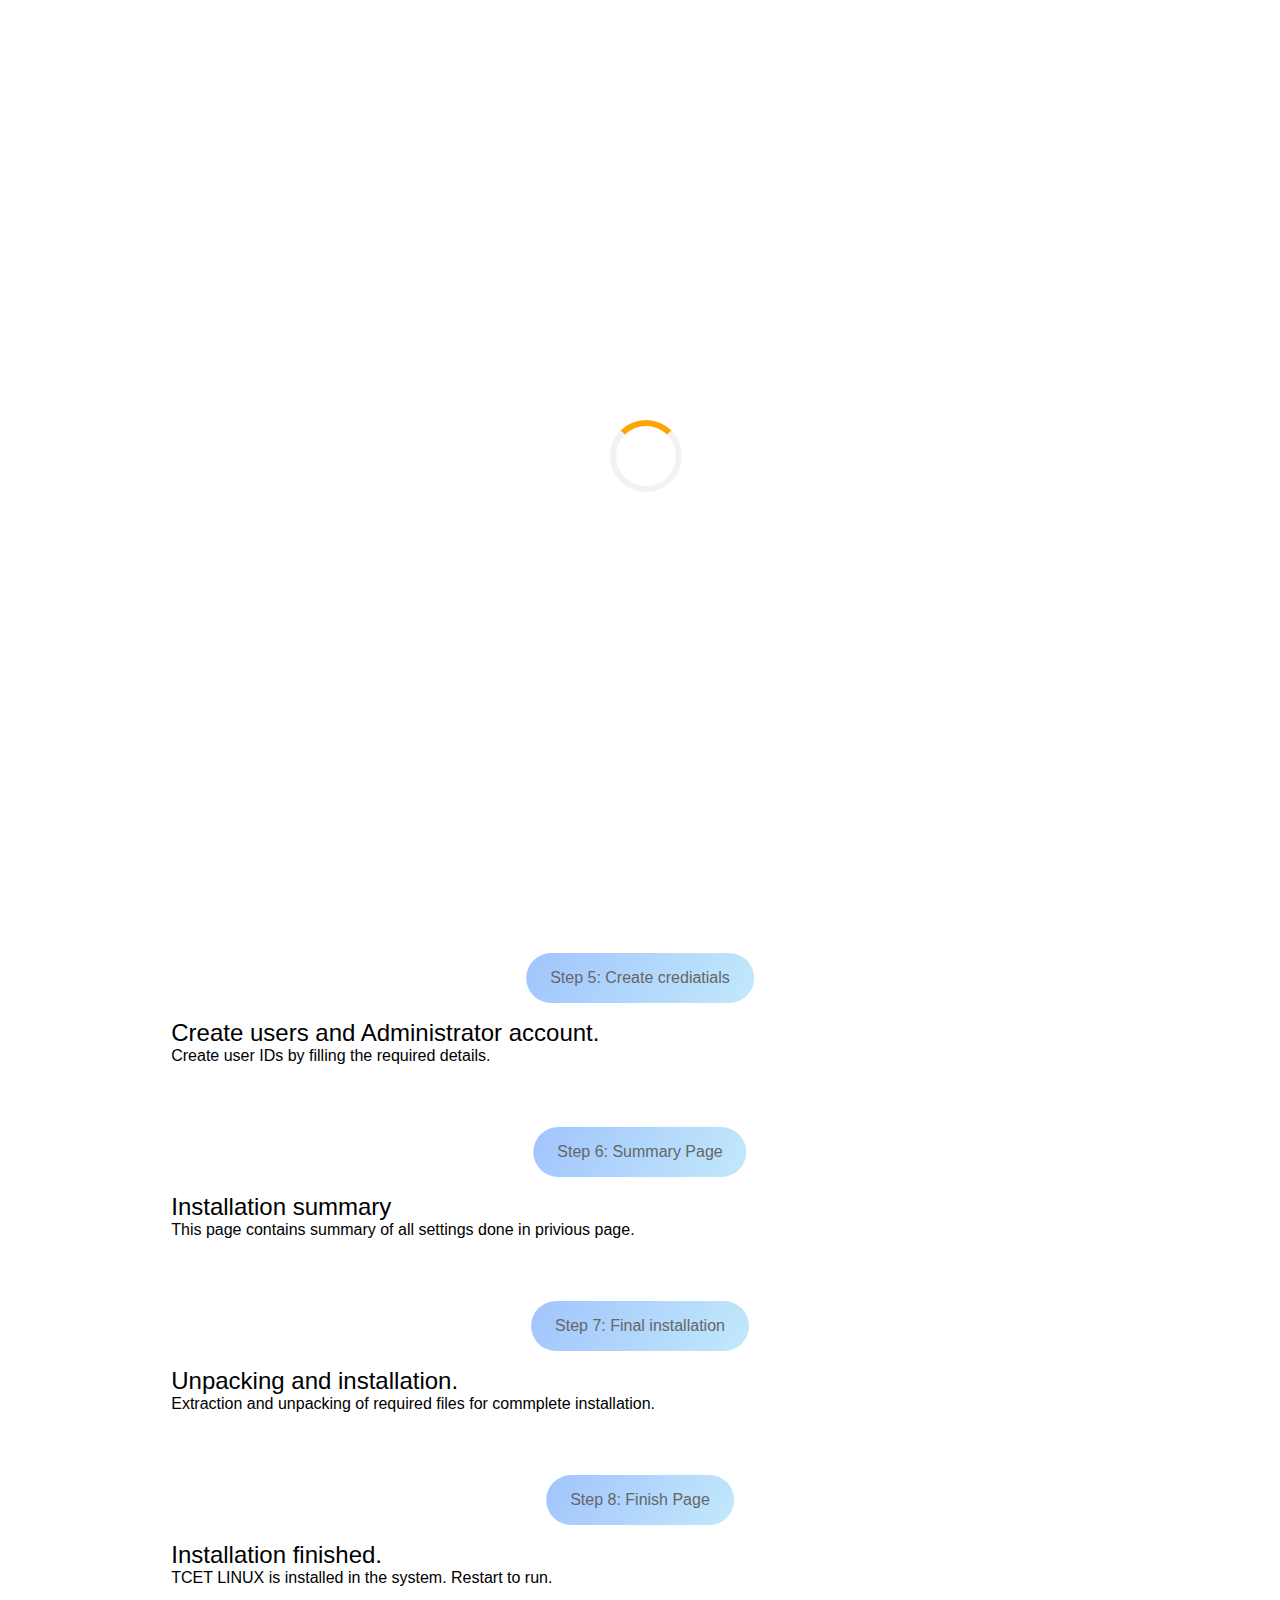
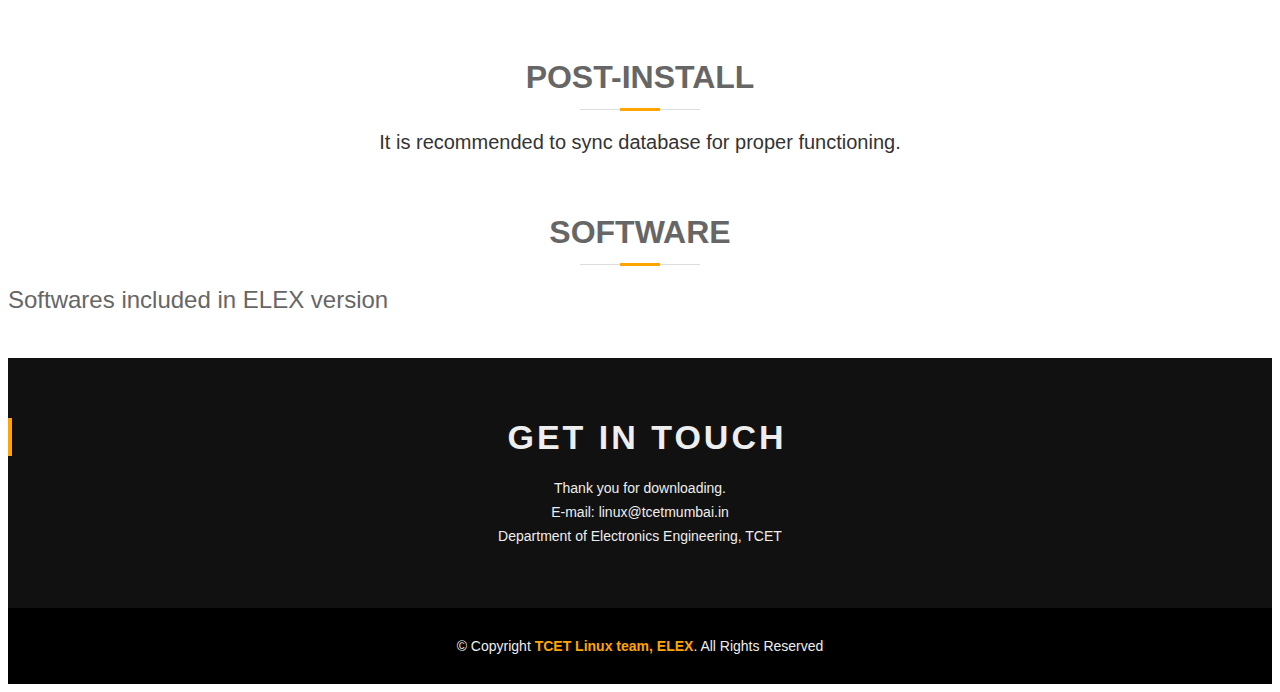
==== manual.html @ af1a0d44 "Add files via upload" ====
<!--
   Source code of the TCET Linux Website

     SPDX-FileCopyrightText: 2021 DemonKiller <linux@tcetmumbai.in>
     SPDX-License-Identifier: MIT
     
   Redistribution and use in source and binary forms, with or without
   modification, are permitted provided that the following conditions
   are met:

     1. Redistributions of source code must retain the above copyright
        notice, this list of conditions and the following disclaimer.
     2. Redistributions in binary form must reproduce the above copyright
        notice, this list of conditions and the following disclaimer in the
        documentation and/or other materials provided with the distribution.
   
        THIS SOFTWARE IS PROVIDED BY THE COPYRIGHT HOLDERS AND CONTRIBUTORS "AS IS"
   AND ANY EXPRESS OR IMPLIED WARRANTIES, INCLUDING, BUT NOT LIMITED TO, THE
   IMPLIED WARRANTIES OF MERCHANTABILITY AND FITNESS FOR A PARTICULAR PURPOSE
   ARE DISCLAIMED. IN NO EVENT SHALL THE COPYRIGHT HOLDER OR CONTRIBUTORS BE
   LIABLE FOR ANY DIRECT, INDIRECT, INCIDENTAL, SPECIAL, EXEMPLARY, OR
   CONSEQUENTIAL DAMAGES (INCLUDING, BUT NOT LIMITED TO, PROCUREMENT OF
   SUBSTITUTE GOODS OR SERVICES; LOSS OF USE, DATA, OR PROFITS; OR BUSINESS
   INTERRUPTION) HOWEVER CAUSED AND ON ANY THEORY OF LIABILITY, WHETHER IN
   CONTRACT, STRICT LIABILITY, OR TORT (INCLUDING NEGLIGENCE OR OTHERWISE)
   ARISING IN ANY WAY OUT OF THE USE OF THIS SOFTWARE, EVEN IF ADVISED OF THE
   POSSIBILITY OF SUCH DAMAGE.
-->

<!DOCTYPE html>
<html lang="en">

<head>
    <meta charset="utf-8">
    <title>TCET Linux - Manual</title>
    <meta content="width=device-width, initial-scale=1, maximum-scale=1" name="viewport">

    <meta http-equiv="Cache-Control" content="no-cache, no-store, must-revalidate" />
    <meta http-equiv="Pragma" content="no-cache" />
    <meta http-equiv="Expires" content="0" />

    <!-- Libraries CSS Files -->
    <link href="https://cdnjs.cloudflare.com/ajax/libs/font-awesome/4.7.0/css/font-awesome.min.css" rel="stylesheet">


    <!-- Main Stylesheet File -->
    <link href="css/style.css" rel="stylesheet">
    <link href="css/custom.css" rel="stylesheet">
    <link href="css/custom2.css" rel="stylesheet">
    <link href="css/animate.css" rel="stylesheet">
    <link rel="shortcut icon" href="img/logo.png">

    <link href="css/owl.carousel.min.css" rel="stylesheet">
    <link href="css/venobox.css" rel="stylesheet">

    
</head>

<body>

    <!--==========================
    Header
  ============================-->
    <header id="header">
        <div class="container-fluid">

            <div id="logo" class="pull-left">
                <h1><a href="#intro" class="scrollto">TCET Linux - Manual</a></h1>
            </div>

            <nav id="nav-menu-container">
                <ul class="nav-menu">
                    <li class="menu-active"><a href="#intro"></a></li>
                    <li><a href="#manual">Installation</a></li>
                    <li><a href="#Postinstall">Post-install</a></li>
                    <li><a href="#software">software</a></li>
                    <li><a href="index.html">home</a></li>
                </ul>
            </nav>
            <!-- #nav-menu-container -->
        </div>
    </header>

    <!--gen-in = general instructions-->
    

    <section id="manual" >
        
        <div class="section-header">
            <h3 style="padding-top: 100px;">Steps to install TCET Linux</h3>
        </div>
        <div class="side-content">
            <div class="post">
                <div class="post-content">
                    <div class="post-image">
                        <p style="font-size: 2rem;">First launch the installer by typing, "installer" in start menu</p>
                        <div><img src="./img/01-welcome.png" class="img" alt=""></div>
                        <div class="post-info flex-row">
                            <span>Step 1: On the welcome page</span>
                        </div>
                    </div>
    
                    <div class="post-title">
                        <a href="">Language selection</a>
                        <p>Select your desired Language for installation form the dropdown list.</p>
                        <!-- <button class="btn post-btn">Read More</button> -->
                    </div>
                </div>
                <div class="post-content">
                    <div class="post-image">
                        <div><img src="./img/02-timezone.png" class="img" alt=""></div>
                        <div class="post-info flex-row">
                            <span>Step 2: Timezone selection</span>
                        </div>
                    </div>
    
                    <div class="post-title">
                        <a href="">Location and Timezone</a>
                        <p>Select your Region and Zone for the Timezone. You can also change the language for dates and numbers by clicking change button.</p>
                        <!-- <button class="btn post-btn">Read More</button> -->
                    </div>
                </div>
                <div class="post-content">
                    <div class="post-image">
                        <div><img src="./img/03-keyboard.png" class="img" alt=""></div>
                        <div class="post-info flex-row">
                            <span>Step 3: Keyboard selection</span>
                        </div>
                    </div>
    
                    <div class="post-title">
                        <a href="">Keyboard model selection.</a>
                        <p>Select the keyboard model avaliable to you. Select writing language.</p>
                        <!-- <button class="btn post-btn">Read More</button> -->
                    </div>
                </div>
                <div class="post-content">
                    <div class="post-image">
                        <div><img src="./img/04-partition.png" class="img" alt=""></div>
                        <div class="post-info flex-row">
                                <span>Step 4: Partitions</span>
                        </div>
                    </div>
    
                    <div class="post-title">
                        <a href="">Make Partitions</a>
                        <p>Select appropriate settings and create required partitons.</p>
                        <!-- <button class="btn post-btn">Read More</button> -->
                    </div>
                </div>
    
                <div class="post-content">
                    <div class="post-image">
                        <div><img src="./img/05-cred.png" class="img" alt=""></div>
                        <div class="post-info flex-row">
                            <span>Step 5: Create crediatials</span>
                        </div>
                    </div>
    
                    <div class="post-title">
                        <a href="#">Create users and Administrator account.</a>
                        <p>Create user IDs by filling the required details.</p>
                        <!-- <button class="btn post-btn">Read More</button> -->
                    </div>
                </div>
    
    
                <div class="post-content">
                    <div class="post-image">
                        <div><img src="./img/06-summary.png" class="img" alt=""></div>
                        <div class="post-info flex-row">
                            <span>Step 6: Summary Page</span>
                        </div>
                    </div>
    
                    <div class="post-title">
                        <a href="">Installation summary</a>
                        <p>This page contains summary of all settings done in privious page.</p>
                        <!-- <button class="btn post-btn">Read More</button> -->
                    </div>
                </div>
    
    
                <div class="post-content">
                    <div class="post-image">
                        <div><img src="./img/08-installation2.png" class="img" alt=""></div>
                        <div class="post-info flex-row">
                            <span>Step 7: Final installation</span>
                        </div>
                    </div>
    
                    <div class="post-title">
                        <a href="">Unpacking and installation.</a>
                        <p>Extraction and unpacking of required files for commplete installation.</p>
                        <!-- <button class="btn post-btn">Read More</button> -->
                    </div>
                </div>
    
    
                
    
    
                <div class="post-content">
                    <div class="post-image">
                        <div><img src="./img/09-finish.png" class="img" alt=""></div>
                        <div class="post-info flex-row">
                            <span>Step 8: Finish Page</span>
                        </div>
                    </div>
    
                    <div class="post-title">
                        <a href="">Installation finished.</a>
                        <p>TCET LINUX is installed in the system. Restart to run.</p>
                        <!-- <button class="btn post-btn">Read More</button> -->
                    </div>
                </div>
    
    
            </div>
         
        </div>
    </section>

    <section id="Postinstall">
        <div class="section-header">
            <h3>Post-install</h3>
            <p style="font-size: 20px;">It is recommended to sync database for proper functioning.</p>
        </div>
    </section>


    <section id="software">
        <div class="section-header">
            <h3>Software</h3>
            <div class="depts">
                <h2>Softwares included in ELEX version</h2>
                <div class="soft-images" >
                    
                    <img style="padding: 10px 20px" src="/img/vscode.png" alt="">
                    <img style="padding: 10px 20px" src="/img/qucs.png" alt="">
                    <img style="padding: 10px 20px" src="/img/nasm.jpg" alt="">
                    <img style="padding: 10px 20px" src="/img/scilab.png" alt="">
                   
                </div>
    
            </div>
            
        </div>

        
    </section>


    <!--==========================
    Footer- Contact
  ============================-->
  <footer id="footer">
    <div class="footer-top">
        <div class="container">
            <div class="row">

                <div class="col-md-12 footer-info">
                    <h3>GET IN TOUCH</h3>
                    <p>Thank you for downloading.</p>

                    <div class="social-links">
                        
                        <p>E-mail: linux@tcetmumbai.in <br>
                           Department of Electronics Engineering, TCET 
                        </p>
                    </div>

                </div>

            </div>
        </div>
    </div>

        <div class="container">
            <div class="copyright">
                &copy; Copyright <strong class="team">TCET Linux team, ELEX</strong>. All Rights Reserved
            </div>
        </div>
    </footer>
    <!-- #footer -->

    <!-- Back to top -->
    <a href="javascript:void(0)" class="back-to-top"><i class="fa fa-chevron-up"></i></a>

    <!-- Preloader -->
    <div id="preloader"></div>

    <!-- JavaScript Libraries -->
    <script src="https://cdnjs.cloudflare.com/ajax/libs/jquery/3.2.1/jquery.min.js"></script>
    <script src="https://cdnjs.cloudflare.com/ajax/libs/jquery-easing/1.4.1/jquery.easing.min.js"></script>
    <script src="https://cdnjs.cloudflare.com/ajax/libs/superfish/1.7.9/js/superfish.min.js"></script>
    <script src="https://cdnjs.cloudflare.com/ajax/libs/wow/1.1.2/wow.min.js"></script>
    <script src="js/bootstrap.min.js"></script>



    <!-- Template Main Javascript File -->
    <script src="js/owl.carousel.min.js"></script>
    <script src="js/venobox.min.js"></script>
    <script src="js/main.js"></script>
    <!-- Template Main JS File -->
    

    <!-- Global site tag (gtag.js) - Google Analytics -->
    <script async src="https://www.googletagmanager.com/gtag/js?id=UA-143375530-1"></script>
    <script>
        window.dataLayer = window.dataLayer || [];

        function gtag() {
            dataLayer.push(arguments);
        }
        gtag('js', new Date());

        gtag('config', 'UA-143375530-1');
    </script>

</body>

</html>
---- css/style.css ----
/*
   Source code of the TCET Linux Website

     SPDX-FileCopyrightText: 2021 DemonKiller <linux@tcetmumbai.in>
     SPDX-License-Identifier: MIT

   Redistribution and use in source and binary forms, with or without
   modification, are permitted provided that the following conditions
   are met:

     1. Redistributions of source code must retain the above copyright
        notice, this list of conditions and the following disclaimer.
     2. Redistributions in binary form must reproduce the above copyright
        notice, this list of conditions and the following disclaimer in the
        documentation and/or other materials provided with the distribution.
        
   THIS SOFTWARE IS PROVIDED BY THE COPYRIGHT HOLDERS AND CONTRIBUTORS "AS IS"
   AND ANY EXPRESS OR IMPLIED WARRANTIES, INCLUDING, BUT NOT LIMITED TO, THE
   IMPLIED WARRANTIES OF MERCHANTABILITY AND FITNESS FOR A PARTICULAR PURPOSE
   ARE DISCLAIMED. IN NO EVENT SHALL THE COPYRIGHT HOLDER OR CONTRIBUTORS BE
   LIABLE FOR ANY DIRECT, INDIRECT, INCIDENTAL, SPECIAL, EXEMPLARY, OR
   CONSEQUENTIAL DAMAGES (INCLUDING, BUT NOT LIMITED TO, PROCUREMENT OF
   SUBSTITUTE GOODS OR SERVICES; LOSS OF USE, DATA, OR PROFITS; OR BUSINESS
   INTERRUPTION) HOWEVER CAUSED AND ON ANY THEORY OF LIABILITY, WHETHER IN
   CONTRACT, STRICT LIABILITY, OR TORT (INCLUDING NEGLIGENCE OR OTHERWISE)
   ARISING IN ANY WAY OUT OF THE USE OF THIS SOFTWARE, EVEN IF ADVISED OF THE
   POSSIBILITY OF SUCH DAMAGE.
*/

body {
    background: #fff;
    color: #666666;
    font-family: "Open Sans", sans-serif;
}

a {
    color: orange;
    transition: 0.5s;
}

a:hover,
a:active,
a:focus {
    color: orange;
    outline: none;
    text-decoration: none;
}

p {
    padding: 0;
    margin: 0 0 30px 0;
}

h1,
h2,
h3,
h4,
h5,
h6 {
    font-family: "Montserrat", sans-serif;
    font-weight: 400;
    margin: 0 0 20px 0;
    padding: 0;
}

/* Back to top button */

.back-to-top {
    position: fixed;
    display: none;
    background: orange;
    color: #fff;
    width: 44px;
    height: 44px;
    text-align: center;
    line-height: 1;
    font-size: 16px;
    border-radius: 50%;
    right: 15px;
    bottom: 15px;
    transition: background 0.5s;
    z-index: 11;
}

.back-to-top i {
    padding-top: 12px;
    color: #fff;
}

/* Prelaoder */

#preloader {
    position: fixed;
    top: 0;
    left: 0;
    right: 0;
    bottom: 0;
    z-index: 9999;
    overflow: hidden;
    background: #fff;
}

#preloader:before {
    content: "";
    position: fixed;
    top: calc(50% - 30px);
    left: calc(50% - 30px);
    border: 6px solid #f2f2f2;
    border-top: 6px solid orange;
    border-radius: 50%;
    width: 60px;
    height: 60px;
    -webkit-animation: animate-preloader 1s linear infinite;
    animation: animate-preloader 1s linear infinite;
}

@-webkit-keyframes animate-preloader {
    0% {
        -webkit-transform: rotate(0deg);
        transform: rotate(0deg);
    }
    100% {
        -webkit-transform: rotate(360deg);
        transform: rotate(360deg);
    }
}

@keyframes animate-preloader {
    0% {
        -webkit-transform: rotate(0deg);
        transform: rotate(0deg);
    }
    100% {
        -webkit-transform: rotate(360deg);
        transform: rotate(360deg);
    }
}

/*--------------------------------------------------------------
# Header
--------------------------------------------------------------*/

#header {
    padding: 30px 0;
    height: 92px;
    position: fixed;
    left: 0;
    top: 0;
    right: 0;
    transition: all 0.5s;
    z-index: 997;
}

#header.header-scrolled {
    background: rgba(0, 0, 0, 0.9);
    padding: 15px 0;
    height: 62px;
    transition: all 0.5s;
}

#header #logo {
    float: left;
}

#header #logo h1 {
    font-size: 34px;
    margin: 0;
    padding: 0;
    line-height: 1;
    font-family: "Montserrat", sans-serif;
    font-weight: 700;
    letter-spacing: 3px;
}

#header #logo h1 a,
#header #logo h1 a:hover {
    color: #fff;
    padding-left: 10px;
    border-left: 4px solid orange;
}

#header #logo img {
    padding: 0;
    margin: 0;
}



/*--------------------------------------------------------------
# Intro Section
--------------------------------------------------------------*/

#intro {
    display: table;
    width: 100%;
    height: 100vh;
    background: #000;
}

#intro .carousel-item {
    width: 100%;
    height: 100vh;
    background-size: cover;
    background-position: center;
    background-repeat: no-repeat;
}

#intro .carousel-item::before {
    content: '';
    background-color: rgba(0, 0, 0, 0.7);
    position: absolute;
    height: 100%;
    width: 100%;
    top: 0;
    right: 0;
    left: 0;
    bottom: 0;
}

#intro .carousel-container {
    display: -webkit-box;
    display: -webkit-flex;
    display: -ms-flexbox;
    display: flex;
    -webkit-box-pack: center;
    -webkit-justify-content: center;
    -ms-flex-pack: center;
    justify-content: center;
    -webkit-box-align: center;
    -webkit-align-items: center;
    -ms-flex-align: center;
    align-items: center;
    position: absolute;
    bottom: 0;
    top: 0;
    left: 0;
    right: 0;
}

#intro .carousel-background img {
    width: 100%;
}

#intro .carousel-content {
    text-align: center;
    margin-top: -100px;
}

#intro .carousel-content .btn {
    background: #faad02;
    border: 1px solid black;
    width: 200px;
    height: auto;
}

#intro .carousel-content .btn:hover {
    background: black;
    color: orange;
}

#intro h2 {
    color: #fff;
    margin-bottom: 30px;
    font-size: 48px;
    font-weight: 700;
}

#intro p {
    /* width: 80%; */
    margin: 0 auto 30px auto;
    color: #fff;
}

#intro .carousel-fade {
    overflow: hidden;
}

#intro .carousel-fade .carousel-inner .carousel-item {
    transition-property: opacity;
}

#intro .carousel-fade .carousel-inner .carousel-item,
#intro .carousel-fade .carousel-inner .active.carousel-item-left,
#intro .carousel-fade .carousel-inner .active.carousel-item-right {
    opacity: 0;
}

#intro .carousel-fade .carousel-inner .active,
#intro .carousel-fade .carousel-inner .carousel-item-next.carousel-item-left,
#intro .carousel-fade .carousel-inner .carousel-item-prev.carousel-item-right {
    opacity: 1;
    transition: 0.5s;
}

#intro .carousel-fade .carousel-inner .carousel-item-next,
#intro .carousel-fade .carousel-inner .carousel-item-prev,
#intro .carousel-fade .carousel-inner .active.carousel-item-left,
#intro .carousel-fade .carousel-inner .active.carousel-item-right {
    left: 0;
    -webkit-transform: translate3d(0, 0, 0);
    transform: translate3d(0, 0, 0);
}

#intro .carousel-control-prev,
#intro .carousel-control-next {
    width: 10%;
}

#intro .carousel-control-next-icon,
#intro .carousel-control-prev-icon {
    background: none;
    font-size: 32px;
    line-height: 1;
}

#intro .carousel-indicators li {
    cursor: pointer;
}

#intro .btn-get-started {
    font-family: "Montserrat", sans-serif;
    font-weight: 500;
    font-size: 16px;
    letter-spacing: 1px;
    display: inline-block;
    padding: 8px 32px;
    border-radius: 50px;
    transition: 0.5s;
    margin: 10px;
    color: #fff;
    background: orange;
}

/*--------------------------------------------------------------
# Navigation Menu
--------------------------------------------------------------*/

/* Nav Menu Essentials */

.nav-menu,
.nav-menu * {
    margin: 0;
    padding: 0;
    list-style: none;
}

.nav-menu ul {
    position: absolute;
    display: none;
    top: 100%;
    left: 0;
    z-index: 99;
}

.nav-menu li {
    position: relative;
    white-space: nowrap;
}

.nav-menu>li {
    float: left;
}

.nav-menu li:hover>ul,
.nav-menu li.sfHover>ul {
    display: block;
}

.nav-menu ul ul {
    top: 0;
    left: 100%;
}

.nav-menu ul li {
    min-width: 180px;
}

/* Nav Menu Arrows */

.sf-arrows .sf-with-ul {
    padding-right: 30px;
}

.sf-arrows .sf-with-ul:after {
    content: "\f107";
    position: absolute;
    right: 15px;
    font-family: FontAwesome;
    font-style: normal;
    font-weight: normal;
}

.sf-arrows ul .sf-with-ul:after {
    content: "\f105";
}

/* Nav Meu Container */

#nav-menu-container {
    float: right;
    margin: 0;
}

/* Nav Meu Styling */

.nav-menu a {
    padding: 0 8px 10px 8px;
    text-decoration: none;
    display: inline-block;
    color: #fff;
    font-family: "Montserrat", sans-serif;
    font-weight: 700;
    font-size: 13px;
    text-transform: uppercase;
    outline: none;
}

.nav-menu li:hover>a,
.nav-menu>.menu-active>a {
    color: orange;
}

.nav-menu>li {
    margin-left: 10px;
}

.nav-menu ul {
    margin: 4px 0 0 0;
    padding: 10px;
    box-shadow: 0px 0px 30px rgba(127, 137, 161, 0.25);
    background: #fff;
}

.nav-menu ul li {
    transition: 0.3s;
}

.nav-menu ul li a {
    padding: 10px;
    color: #333;
    transition: 0.3s;
    display: block;
    font-size: 13px;
    text-transform: none;
}

.nav-menu ul li:hover>a {
    color: orange;
}

.nav-menu ul ul {
    margin: 0;
}

/* Mobile Nav Toggle */

#mobile-nav-toggle {
    position: fixed;
    right: 0;
    top: 0;
    z-index: 999;
    margin: 20px 20px 0 0;
    border: 0;
    background: none;
    font-size: 24px;
    display: none;
    transition: all 0.4s;
    outline: none;
    cursor: pointer;
}

#mobile-nav-toggle i {
    color: #fff;
}

/* Mobile Nav Styling */

#mobile-nav {
    position: fixed;
    top: 0;
    padding-top: 18px;
    bottom: 0;
    z-index: 998;
    background: rgba(0, 0, 0, 0.8);
    left: -260px;
    width: 260px;
    overflow-y: auto;
    transition: 0.4s;
}

#mobile-nav ul {
    padding: 0;
    margin: 0;
    list-style: none;
}

#mobile-nav ul li {
    position: relative;
}

#mobile-nav ul li a {
    color: #fff;
    font-size: 13px;
    text-transform: uppercase;
    overflow: hidden;
    padding: 10px 22px 10px 15px;
    position: relative;
    text-decoration: none;
    width: 100%;
    display: block;
    outline: none;
    font-weight: 700;
    font-family: "Montserrat", sans-serif;
}

#mobile-nav ul li a:hover {
    color: orange;
}

#mobile-nav ul li li {
    padding-left: 30px;
}

#mobile-nav ul li.menu-active a {
    color: orange;
}

#mobile-nav ul .menu-has-children i {
    position: absolute;
    right: 0;
    z-index: 99;
    padding: 15px;
    cursor: pointer;
    color: #fff;
}

#mobile-nav ul .menu-has-children i.fa-chevron-up {
    color: orange;
}

#mobile-nav ul .menu-has-children li a {
    text-transform: none;
}

#mobile-nav ul .menu-item-active {
    color: orange;
}

#mobile-body-overly {
    width: 100%;
    height: 100%;
    z-index: 997;
    top: 0;
    left: 0;
    position: fixed;
    background: rgba(0, 0, 0, 0.7);
    display: none;
}

/* Mobile Nav body classes */

body.mobile-nav-active {
    overflow: hidden;
}

body.mobile-nav-active #mobile-nav {
    left: 0;
}

body.mobile-nav-active #mobile-nav-toggle {
    color: #fff;
}

/*--------------------------------------------------------------
# Sections
--------------------------------------------------------------*/

/* Sections Header
--------------------------------*/

.section-header h3 {
    font-size: 32px;
    text-transform: uppercase;
    text-align: center;
    font-weight: 700;
    position: relative;
    padding-bottom: 15px;
}

.section-header h3::before {
    content: '';
    position: absolute;
    display: block;
    width: 120px;
    height: 1px;
    background: #ddd;
    bottom: 1px;
    left: calc(50% - 60px);
}

.section-header h3::after {
    content: '';
    position: absolute;
    display: block;
    width: 40px;
    height: 3px;
    background: orange;
    bottom: 0;
    left: calc(50% - 20px);
}

.section-header p {
    text-align: center;
    padding-bottom: 30px;
    color: #333;
}

/* Section with background
--------------------------------*/

.section-bg {
    background: #f7f7f7;
}

/* Objective Section
--------------------------------*/

#objective {
    background: #000;
    padding: 60px 0 40px 0;
}

#objective .box {
    padding: 30px 20px;
}

#objective .box-bg {
    background-image: linear-gradient(0deg, #000000 0%, #242323 50%, #000000 100%);
}

#objective i {
    color: orange;
    font-size: 48px;
    display: inline-block;
    line-height: 1;
}

#objective h4 {
    font-weight: 400;
    margin: 15px 0;
    font-size: 18px;
}

#objective h4 a {
    color: #fff;
}

#objective h4 a:hover {
    color: orange;
}

#objective p {
    font-size: 14px;
    line-height: 24px;
    color: #fff;
    margin-bottom: 0;
}

/* download Us Section
--------------------------------*/

#download {
    background-size: cover;
    padding: 60px 0 40px 0;
    position: relative;
}

#testing {
    padding-bottom: 40px;
}

#download::before {
    content: '';
    position: absolute;
    left: 0;
    right: 0;
    top: 0;
    bottom: 0;
    background: rgba(255, 255, 255, 0.92);
    z-index: 9;
}

#download .container .mockup-container {
    margin-top: -300px;
    z-index: 2;
    margin-bottom: 20px;
}

#download .container .mockup-container .imgs .desktop-carousel {
    margin-bottom: -30px;
}

#download .container .mockup-container .imgs .desktop-carousel .owl-stage-outer{
    border: 15px solid #111;
    border-radius: 15px;
    background-color: #111;
}

@media (max-width: 768px) {
    #download .container .mockup-container{
        margin-top: -200px;
    }
}

#download .container, #testing .container {
    position: relative;
    z-index: 10;
    max-width: fit-content;
}

#download .download-col, #testing .download-col {
    background: #fff;
    border-radius: 0 0 4px 4px;
    box-shadow: 0px 2px 12px rgba(0, 0, 0, 0.08);
    margin-bottom: 20px;
}

#download .download-col .img, #testing .download-col .img {
    position: relative;
}

#download .download-col .img img, #testing .download-col .img img {
    border-radius: 4px 4px 0 0;
}

#download .download-col h2, #testing .download-col h2 {
    color: #000;
    text-align: center;
    font-weight: 700;
    font-size: 20px;
    padding-bottom: 20px;
    margin: 10px 0 12px 0;
}

#download .download-col h2 a, #testing .download-col h2 a {
    color: #000;
}

#download .download-col h2 a:hover, #testing .download-col h2 a:hover {
    color: orange;
}

#download .download-col p, #testing .download-col p {
    font-size: 14px;
    line-height: 24px;
    color: #333;
    margin-bottom: 0;
    padding: 0 20px 20px 20px;
}

#download .btn:hover, #testing .btn:hover {
    background: black;
    color: orange;
}

#download .btn, #testing .btn {
    margin: 10px 0 5px 0;
    color: black;
    border: 1px solid black;
}

#download .btn-secondary, #testing .btn-secondary {
    background: orange;
}

#download .btn-primary, #testing .btn-primary {
    background: dimgrey;
}

#download .section-header h3, #testing .section-header h3 {
    color: #000;
}

#download .download-col .buttons h4, #testing .download-col .buttons h4{
    margin: 8px 0 -2px 0;
}



/*--------------------------------------------------------------
# Features
--------------------------------------------------------------*/
/*
#features {
    padding: 60px 0 40px 0;
}

.features{
    background: #000;
}
  
.features .feature-item {
    box-sizing: content-box;
    padding: 0 30px 5px 30px;
    margin: 30px 15px;
    min-height: 200px;
    /* box-shadow: 0px 2px 12px rgba(44, 73, 100, 0.08); 
    position: relative;
    background: #000;
} 

.features .feature-item .feature-img {
    width: 100%;
    border-radius: 5px;
    border: 2px solid #fff;
    }

.features .feature-item h3 {
    font-size: 18px;
    font-weight: bold;
    margin: 10px 0 10px 0;
    color: white;
}


.features .feature-item p {
    font-style: italic;
    margin: 15px auto 5px auto;
    color: white;
}

.features .owl-nav, .features .owl-dots {
    text-align: center;
}

.features .owl-dot {
    display: inline-block;
    margin: 0 5px;
    width: 12px;
    height: 12px;
    border-radius: 50%;
    background-color: #ddd !important;
}

.features .owl-dot.active {
    background-color: #1977cc !important;
}

@media (max-width: 767px) {
    .features .feature-wrap {
    padding-left: 0;
    }
    .features .feature-item {
    padding: 30px;
    margin: 15px;
    }
    .features .feature-item .feature-img {
    position: static;
    left: auto;
    }
}
*/

/*--------------------------------------------------------------
# Manual
--------------------------------------------------------------*/
:root{
    --sky: linear-gradient(120deg, #a1c4fd 0%, #c2e9fb 100%);

}
#manual .side-content{
    display: flex;
    flex-direction: column;
    justify-content: center;
    align-items: center;
    padding: 10px 10px;
}
#manual .post-content{
    margin-bottom: 1rem;
    width: 100%;
    border-bottom: var(--sky);
}
#manual .side-content .post-content > .post-image, .post-title{
    padding: 1rem 2rem;
    position: relative;
    
}
#manual .side-content .post-content > .post-image .post-info{
    background: var(--sky);
    padding: 1rem;
    position: absolute;
    bottom: 0%;
    left: 50%;
    transform: translateX(-50%);
    border-radius: 3rem;
}
#manual .side-content .post-content > .post-image > div{
    overflow: hidden;
}
#manual .side-content .post-content > .post-image .img{
    width: 100%;
    transform: scale(.8);
    transition: all 1s ease;
}
#manual .side-content .post-content > .post-image .img:hover{
    transform:scale(1);
}
#manual .side-content .post-content > .post-image .post-info span{
    margin: 0 .5rem;
}

#manual .post-content .post-title a{
    font-family: var(--Anton);
    font-size: 1.5rem;
    text-decoration: none;
    color: black;
}
#manual .post-content .post-title p{
    color: black;
}

#manual .btn:hover {
    background: black;
    color: orange;
}

#manual .btn-primary {
    background: dimgrey;
}

.side-content .post-content .post-title .post-btn{
    border-radius: 5px;
    padding: .7rem 1.5rem;
    background: var(--sky);
}
section .side{
    margin: 0 10px;
    padding: 10px 10px;
    overflow-wrap: normal;
    
}

section .side .req{
    border-bottom: 1px solid black;
    border-top: 1px solid black;
    color: black;
}
 section .side .details{
     color: black;
     margin-top: 2rem;
 }

section .side h1{
    text-align: center;
}
section .side .lst ul{
    /* display: flex;
    flex-direction: column; */
    font-size: 1rem;
    
}

section .side .lst ul .lstimg{
    width: 50%;
    margin-left: 45%;
    transform: translateX(-50%);
    background: black;
    border: 2px solid black;
}
.side .lst ul li{
     margin-bottom: 10px;
}
.side .lst .lstimg img{

    width: 100%;
    
}

@media (max-width: 768px) {
    
    #manual .side-content{
        display: flex;
        flex-wrap: wrap;
        flex-direction: column;
        padding: 10px 10px;
    }
    #manual .side-content .post-content > .post-image .img{
        width: 100%;
        transform: scale(1);
        transition: all 1s ease;
    }
    #manual .side-content .post-content > .post-image .img:hover{
        transform: scale(1.1)
    }
    #manual .side-content .post-content > .post-image .post-info{
        font-size: 10px;
        padding: .5rem;
        
    }
    
}


/*--------------------------------------------------------------
# Footer
--------------------------------------------------------------*/

#footer {
    background: #000;
    padding: 0 0 30px 0;
    color: #eee;
    font-size: 14px;
}

#footer .footer-top {
    background: #111;
    padding: 60px 0 30px 0;
}

#footer .footer-top .footer-info {
    margin-bottom: 30px;
    text-align: center;
}

#footer .footer-top .footer-info h3 {
    font-size: 34px;
    margin: 0 0 20px 0;
    padding: 2px 0 2px 10px;
    line-height: 1;
    font-family: "Montserrat", sans-serif;
    font-weight: 700;
    letter-spacing: 3px;
    border-left: 4px solid orange;
}

#footer .footer-top .footer-info p {
    font-size: 14px;
    line-height: 24px;
    margin-bottom: 0;
    font-family: "Montserrat", sans-serif;
    color: #eee;
}

#footer .footer-top .social-links a {
    font-size: 18px;
    display: inline-block;
    background: #333;
    color: #eee;
    line-height: 1;
    padding: 8px 0;
    margin-right: 4px;
    border-radius: 50%;
    text-align: center;
    width: 36px;
    height: 36px;
    transition: 0.3s;
}

#footer .footer-top .social-links a:hover {
    background: orange;
    color: #fff;
}

#footer .footer-top h4 {
    font-size: 14px;
    font-weight: bold;
    color: #fff;
    text-transform: uppercase;
    position: relative;
    padding-bottom: 12px;
}

#footer .footer-top h4::before,
#footer .footer-top h4::after {
    content: '';
    position: absolute;
    left: 0;
    bottom: 0;
    height: 2px;
}

#footer .footer-top h4::before {
    right: 0;
    background: #555;
}

#footer .footer-top h4::after {
    background: orange;
    width: 60px;
}

#footer .footer-top .footer-links {
    margin-bottom: 30px;
}

#footer .footer-top .footer-links ul {
    list-style: none;
    padding: 0;
    margin: 0;
}

#footer .footer-top .footer-links ul i {
    padding-right: 8px;
    color: #ddd;
}

#footer .footer-top .footer-links ul li {
    border-bottom: 1px solid #333;
    padding: 10px 0;
}

#footer .footer-top .footer-links ul li:first-child {
    padding-top: 0;
}

#footer .footer-top .footer-links ul a {
    color: #eee;
}

#footer .footer-top .footer-links ul a:hover {
    color: orange;
}

#footer .footer-top .footer-contact {
    margin-bottom: 30px;
}

#footer .footer-top .footer-contact p {
    line-height: 26px;
}

#footer .copyright {
    text-align: center;
    padding-top: 30px;
}

#footer .credits {
    text-align: center;
    font-size: 13px;
    color: #ddd;
}

#footer .team {
    color: orange;
}



/*--------------------------------------------------------------
# Responsive Media Queries
--------------------------------------------------------------*/

@media (min-width: 768px) {
    #contact .contact-address,
    #contact .contact-phone,
    #contact .contact-email {
        padding: 20px 0;
    }
    #contact .contact-phone {
        border-left: 1px solid #ddd;
        border-right: 1px solid #ddd;
    }

    #intro .carousel-background img{
        height: 100vh;
    }

}


@media (min-width: 1024px) {
    #intro .carousel-control-prev,
    #intro .carousel-control-next {
        width: 5%;
    }
}

@media (max-width: 768px) {
    .back-to-top {
        bottom: 15px;
    }
    #header #logo h1 {
        font-size: 28px;
    }
    #header #logo img {
        max-height: 40px;
    }
    #intro h2 {
        font-size: 28px;
    }
    #nav-menu-container {
        display: none;
    }
    #mobile-nav-toggle {
        display: inline;
    }
}
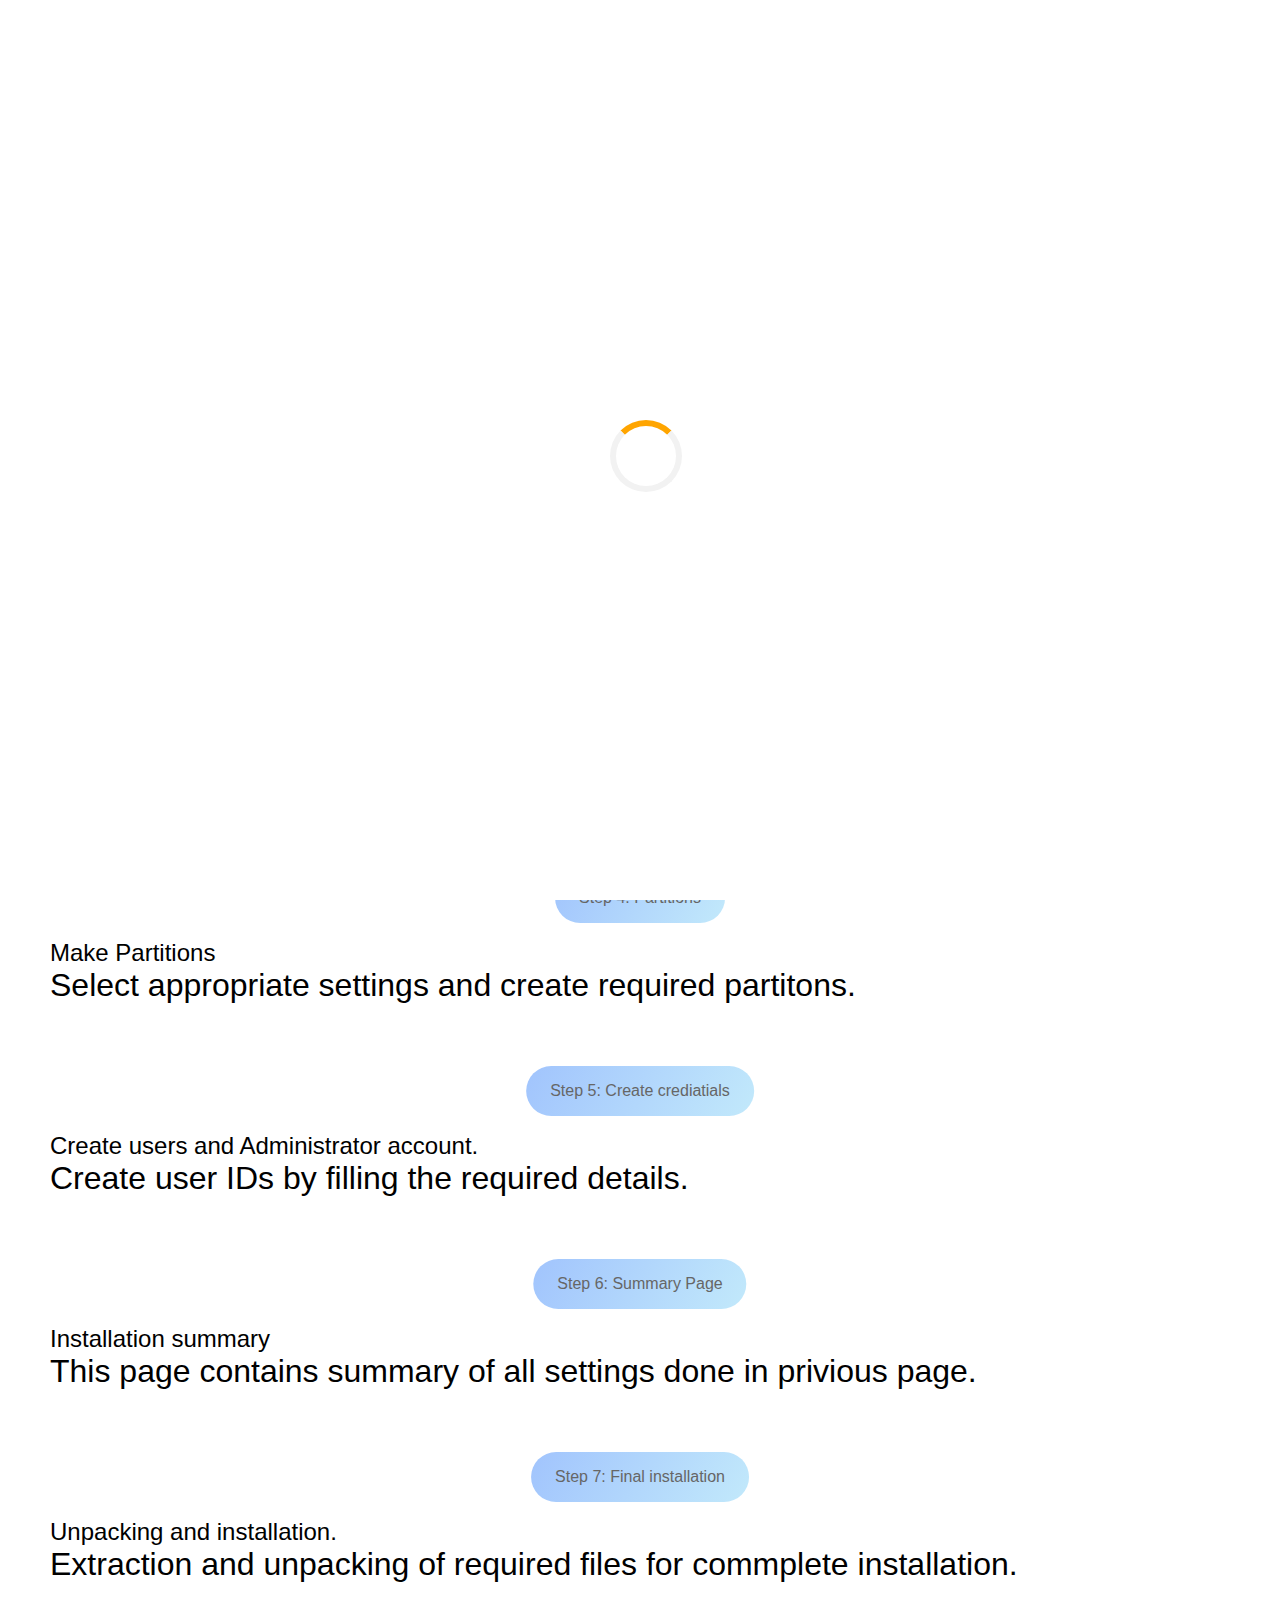
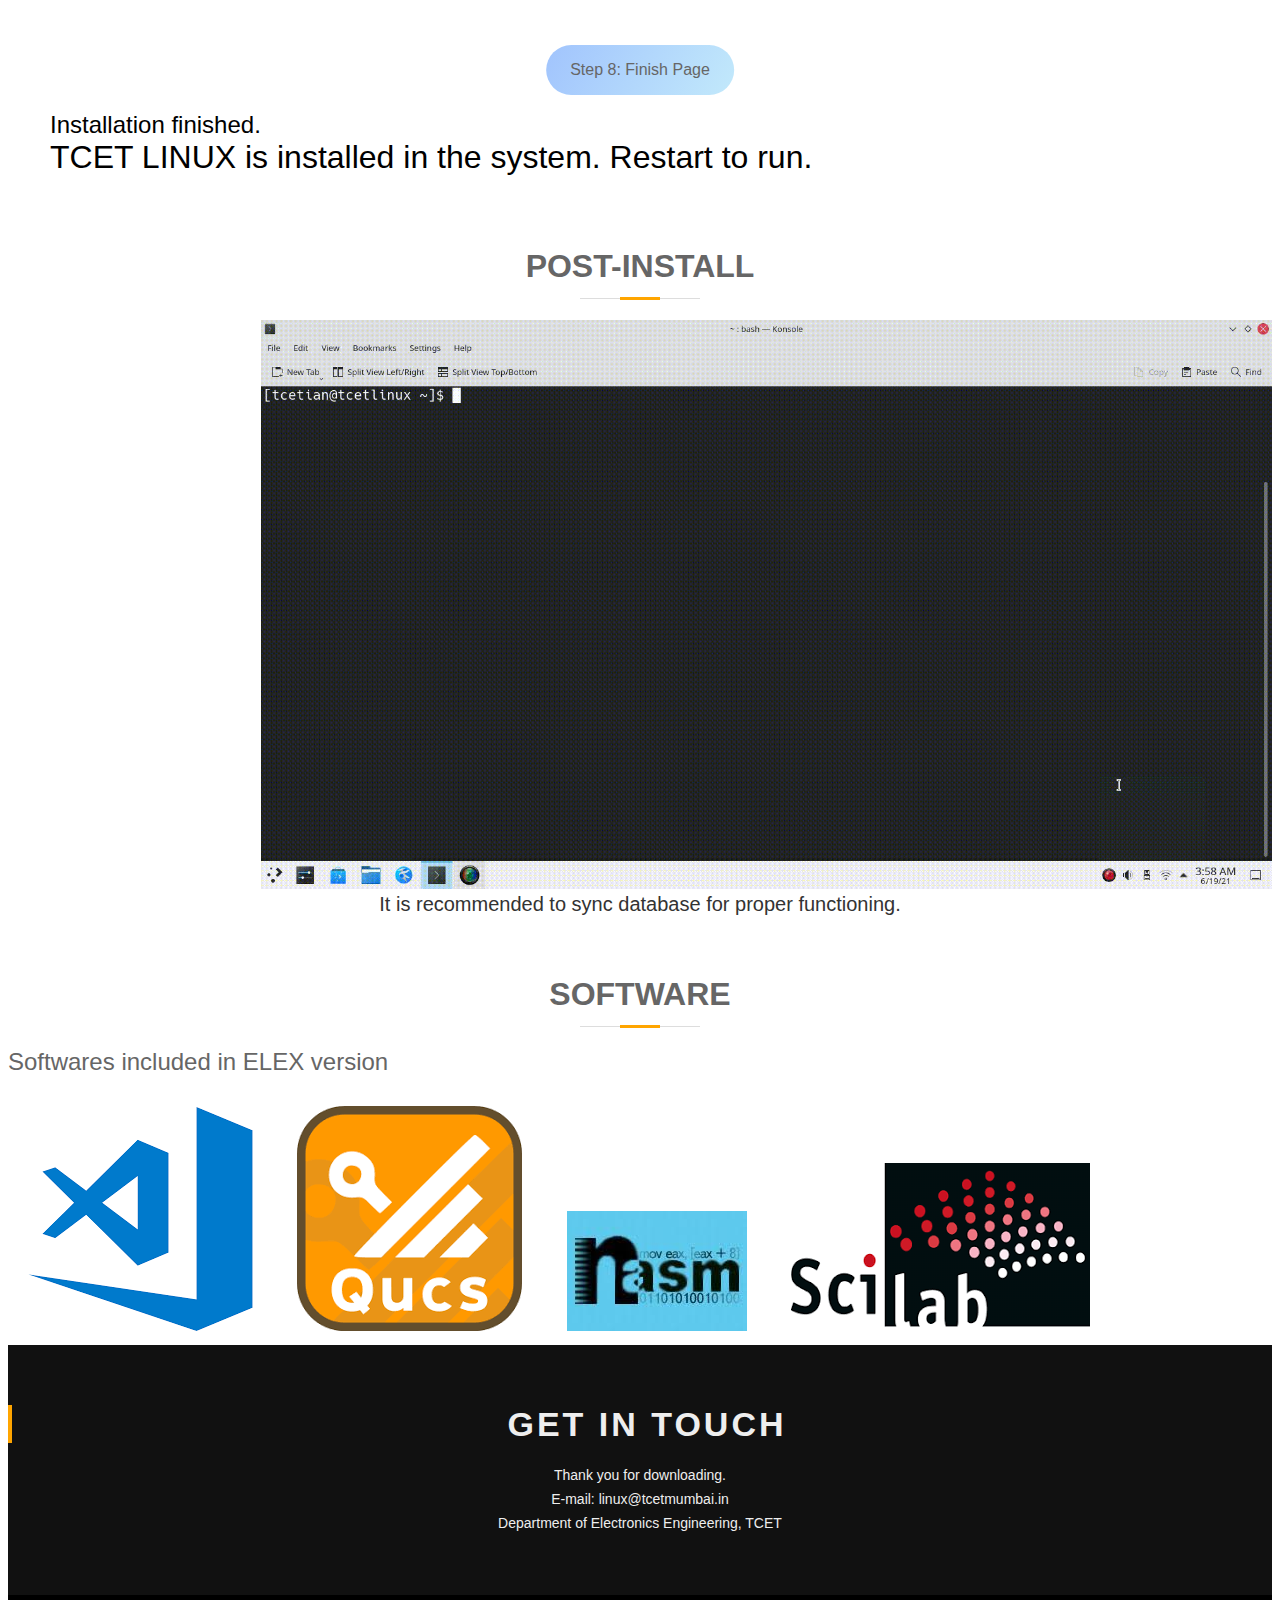
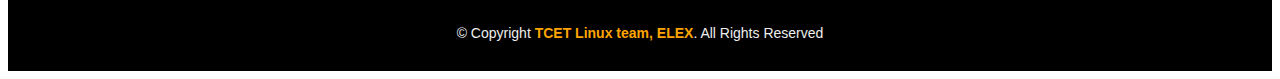
==== commit a66602b6: "Add files via upload" ====
--- a/manual.html
+++ b/manual.html
@@ -224,6 +224,7 @@
     <section id="Postinstall">
         <div class="section-header">
             <h3>Post-install</h3>
+            <img width="80%" style="padding-left: 20%;" src="/img/sync.gif" alt="">
             <p style="font-size: 20px;">It is recommended to sync database for proper functioning.</p>
         </div>
     </section>
--- a/css/style.css
+++ b/css/style.css
@@ -866,7 +866,6 @@
 --------------------------------------------------------------*/
 :root{
     --sky: linear-gradient(120deg, #a1c4fd 0%, #c2e9fb 100%);
-
 }
 #manual .side-content{
     display: flex;
@@ -899,7 +898,7 @@
 }
 #manual .side-content .post-content > .post-image .img{
     width: 100%;
-    transform: scale(.8);
+    transform: scale(.9);
     transition: all 1s ease;
 }
 #manual .side-content .post-content > .post-image .img:hover{
@@ -917,6 +916,7 @@
 }
 #manual .post-content .post-title p{
     color: black;
+    font-size: 2em;
 }
 
 #manual .btn:hover {
